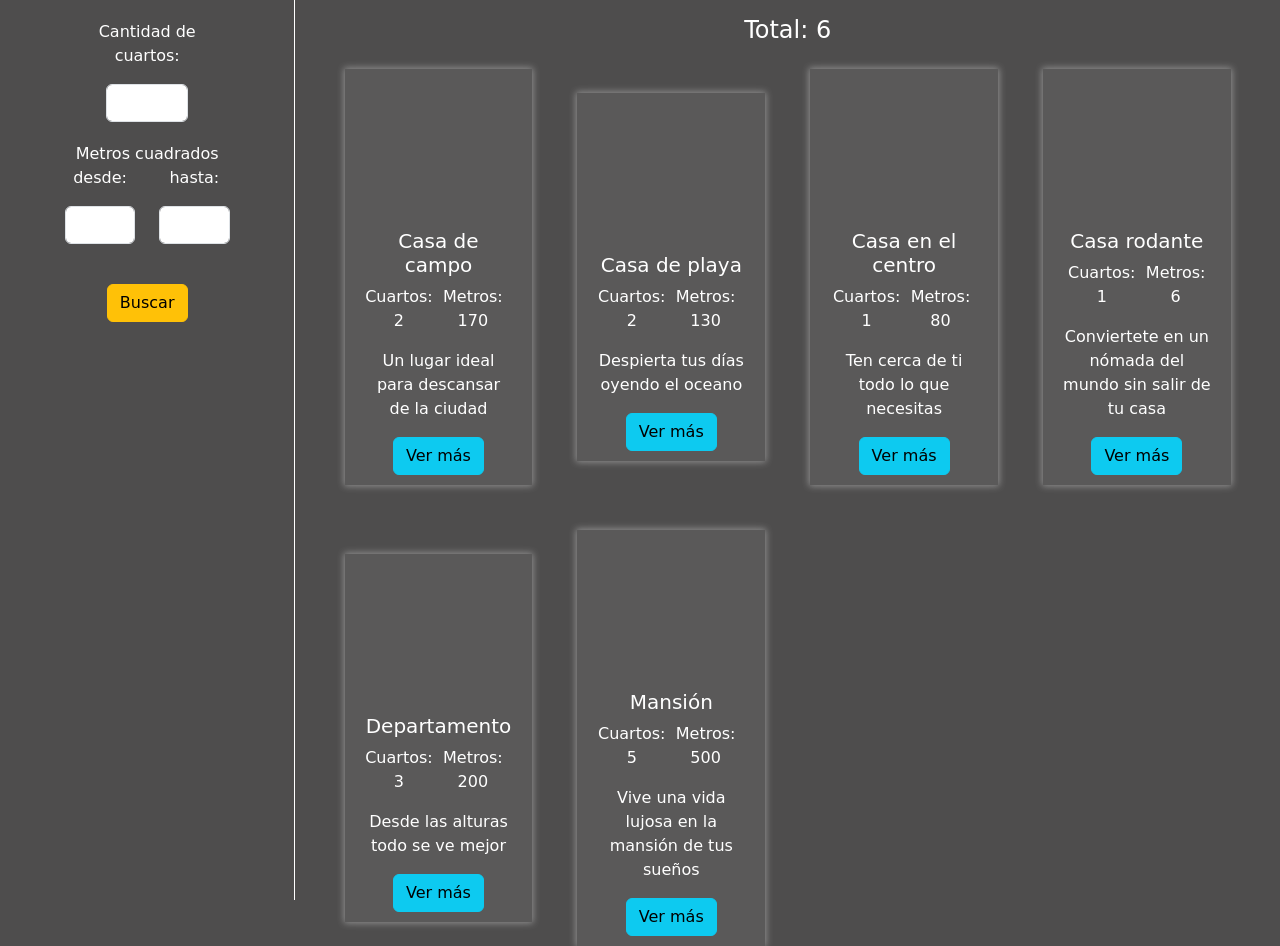
==== index.html @ bcbd1ad9 "commit inmobiliaria" ====
<!DOCTYPE html>
<html lang="en">
  <head>
    <meta charset="UTF-8" />
    <meta http-equiv="X-UA-Compatible" content="IE=edge" />
    <meta name="viewport" content="width=device-width, initial-scale=1.0" />
    <title>Document</title>
    <link
      href="https://cdn.jsdelivr.net/npm/bootstrap@5.1.3/dist/css/bootstrap.min.css"
      rel="stylesheet"
      integrity="sha384-1BmE4kWBq78iYhFldvKuhfTAU6auU8tT94WrHftjDbrCEXSU1oBoqyl2QvZ6jIW3"
      crossorigin="anonymous"
    />
    <link rel="stylesheet" href="assets/css/estilos.css" />
  </head>

  <body>
    <nav>
      <section>
        <div>
          <p>Cantidad de cuartos:</p>
          <input
            id="numRooms"
            min="0"
            class="form-control w-50 m-auto"
            type="number"
          />
        </div>
        <div>
          <span>Metros cuadrados </span>
          <div class="d-flex">
            <div class="me-4">
              <p>desde:</p>
              <input
                min="0"
                id="minMeters"
                class="form-control"
                type="number"
              />
            </div>
            <div>
              <p>hasta:</p>
              <input
                min="0"
                id="maxMeters"
                class="form-control"
                type="number"
              />
            </div>
          </div>
        </div>
      </section>

      <button class="btn btn-warning" id="filterBtn">Buscar</button>
    </nav>

    <section id="Propiedades">
      <h4 class="py-3 counter">Total: <span id="totalProperties">0</span></h4>

      <div class="propiedades">
        <div class="propiedad">
          <div
            class="img"
            style="
              background-image: url('https://resizer.glanacion.com/resizer/fhK-tSVag_8UGJjPMgWrspslPoU=/768x0/filters:quality(80)/cloudfront-us-east-1.images.arcpublishing.com/lanacionar/CUXVMXQE4JD5XIXX4X3PDZAVMY.jpg');
            "
          ></div>
          <section>
            <h5>Mansión</h5>
            <div class="d-flex justify-content-between">
              <p>Cuartos: 2</p>
              <p>Metros: 170</p>
            </div>
            <p class="my-3">Mansión gigante</p>
            <button class="btn btn-info">Ver más</button>
          </section>
        </div>
      </div>
    </section>

    <script src="assets/js/index.js"></script>
  </body>
</html>
---- assets/css/estilos.css ----
*{
    text-align: center;
}

body{
    background: #4e4d4d;
    color: white;
    display: grid;
    grid-template-columns: 3fr 10fr;
    width:100vw;
}

nav{
    padding: 20px 15%; 
    border-right: solid 1px white;
    height:100vh
}

nav section {
    justify-content: space-around;
    width: 80%;
    margin: auto;

}
nav div{
    margin-bottom: 20px;
}


/* Propiedades */

.propiedades {
    padding: 0px 5%;
    display:grid;
    grid-template-columns: repeat(4, 1fr);
    gap: 45px
}
.propiedad{ 
    margin: auto;
    background: rgba(255, 255, 255, 0.068);
    box-shadow: 0px 0px 7px 1px rgba(255, 255, 255, 0.39);
}
.propiedad .img{
    height: 150px;
    background-size: cover;
    background-position: center;
}
.propiedad section{
    padding: 10px 20px;
}

.propiedad section p{
    margin: 0px
}
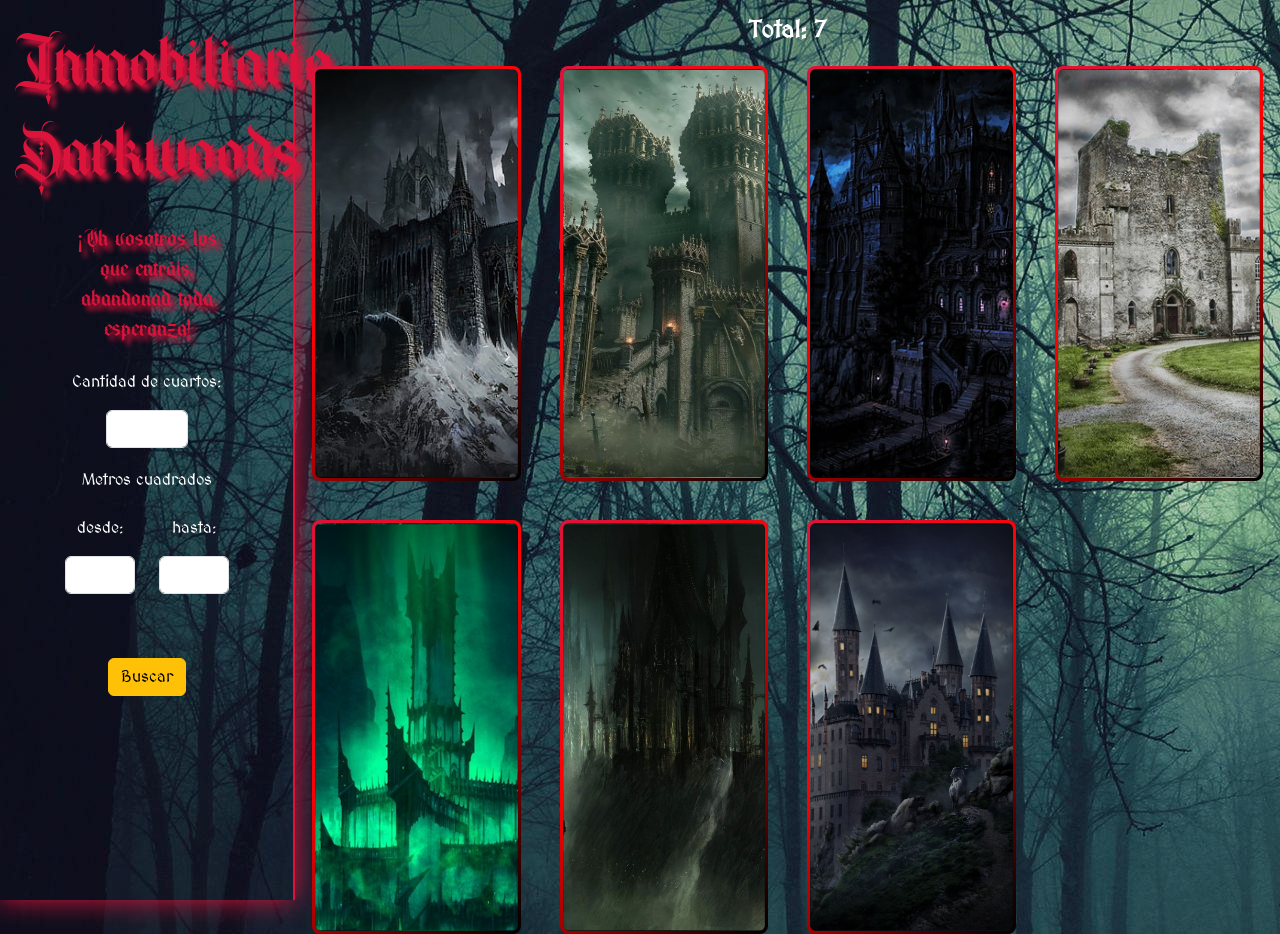
==== commit 2075f29e: "personalización estilo" ====
--- a/index.html
+++ b/index.html
@@ -4,19 +4,29 @@
     <meta charset="UTF-8" />
     <meta http-equiv="X-UA-Compatible" content="IE=edge" />
     <meta name="viewport" content="width=device-width, initial-scale=1.0" />
-    <title>Document</title>
+    <title>Inmobiliaria Darkwoods</title>
     <link
       href="https://cdn.jsdelivr.net/npm/bootstrap@5.1.3/dist/css/bootstrap.min.css"
       rel="stylesheet"
       integrity="sha384-1BmE4kWBq78iYhFldvKuhfTAU6auU8tT94WrHftjDbrCEXSU1oBoqyl2QvZ6jIW3"
       crossorigin="anonymous"
     />
-    <link rel="stylesheet" href="assets/css/estilos.css" />
+    <link rel="stylesheet" href="/assets/css/style.css" />
+    <link rel="preconnect" href="https://fonts.googleapis.com" />
+    <link rel="preconnect" href="https://fonts.gstatic.com" crossorigin />
+    <link
+      href="https://fonts.googleapis.com/css2?family=MedievalSharp&display=swap"
+      rel="stylesheet"
+    />
   </head>
-
   <body>
     <nav>
       <section>
+        <h1 class="title">Inmobiliaria Darkwoods</h1>
+        <h3 class="subtitle">
+          ¡Oh vosotros los que entráis, abandonad toda esperanza!
+        </h3>
+
         <div>
           <p>Cantidad de cuartos:</p>
           <input
@@ -29,7 +39,7 @@
         <div>
           <span>Metros cuadrados </span>
           <div class="d-flex">
-            <div class="me-4">
+            <div class="me-4 mt-4">
               <p>desde:</p>
               <input
                 min="0"
@@ -38,7 +48,7 @@
                 type="number"
               />
             </div>
-            <div>
+            <div class="mt-4">
               <p>hasta:</p>
               <input
                 min="0"
@@ -51,33 +61,19 @@
         </div>
       </section>
 
-      <button class="btn btn-warning" id="filterBtn">Buscar</button>
+      <button class="btn btn-warning mt-4" id="filterBtn">Buscar</button>
     </nav>
 
     <section id="Propiedades">
       <h4 class="py-3 counter">Total: <span id="totalProperties">0</span></h4>
 
-      <div class="propiedades">
-        <div class="propiedad">
-          <div
-            class="img"
-            style="
-              background-image: url('https://resizer.glanacion.com/resizer/fhK-tSVag_8UGJjPMgWrspslPoU=/768x0/filters:quality(80)/cloudfront-us-east-1.images.arcpublishing.com/lanacionar/CUXVMXQE4JD5XIXX4X3PDZAVMY.jpg');
-            "
-          ></div>
-          <section>
-            <h5>Mansión</h5>
-            <div class="d-flex justify-content-between">
-              <p>Cuartos: 2</p>
-              <p>Metros: 170</p>
-            </div>
-            <p class="my-3">Mansión gigante</p>
-            <button class="btn btn-info">Ver más</button>
-          </section>
+      <div class="properties">
+        <div class="card">
+          <div class="property"></div>
         </div>
       </div>
     </section>
 
-    <script src="assets/js/index.js"></script>
+    <script src="/assets/js/script.js"></script>
   </body>
 </html>
--- a/assets/css/style.css
+++ b/assets/css/style.css
@@ -0,0 +1,191 @@
+@font-face {
+    font-family: "cambridgeregular";
+    src: url("/assets/css/fonts/cambridge-webfont.woff2") format("woff2"),
+      url("/assets/css/fonts/cambridge-webfont.woff") format("woff");
+    font-weight: normal;
+    font-style: normal;
+  }
+  
+  @import url("https://fonts.googleapis.com/css2?family=MedievalSharp&display=swap");
+  * {
+    text-align: center;
+  }
+  
+  body {
+    background-image: url(/assets/img/forestbackground.jpg);
+    color: white;
+    font-family: "MedievalSharp", cursive;
+    display: grid;
+    grid-template-columns: 3fr 10fr;
+    width: 100vw;
+  }
+  
+  nav {
+    padding: 20px 15%;
+    border-right: solid 2px crimson;
+    box-shadow: 0px 0px 25px crimson;
+    height: 100vh;
+  }
+  
+  nav section {
+    justify-content: space-around;
+    width: 80%;
+    margin: auto;
+  }
+  nav div {
+    margin-bottom: 20px;
+  }
+  
+  .title {
+    font-family: cambridgeregular;
+    font-size: 75px;
+    margin-left: -50px;
+    color: crimson;
+    text-shadow: 5px 5px 5px crimson;
+  }
+  
+  .subtitle {
+    font-family: cambridgeregular;
+    font-size: 25px;
+    margin-top: 25px;
+    margin-bottom: 25px;
+    color: crimson;
+    text-shadow: 5px 5px 5px crimson;
+  }
+  
+  /* Propiedades */
+  
+  .properties {
+    padding: 0px 2%;
+    display: grid;
+    grid-template-columns: repeat(4, 1fr);
+    gap: 45px;
+  }
+  .propiedad {
+    margin: auto;
+    background: rgba(255, 255, 255, 0.068);
+    box-shadow: 0px 0px 7px 1px rgba(255, 255, 255, 0.39);
+  }
+  .propiedad .img {
+    height: 150px;
+    background-size: cover;
+    background-position: center;
+  }
+  .propiedad section {
+    padding: 10px 20px;
+  }
+  
+  .propiedad section p {
+    margin: 0px;
+  }
+  
+  @property --rotate {
+    syntax: "<angle>";
+    initial-value: 132deg;
+    inherits: false;
+  }
+  
+  .card {
+    background-image: url(/assets/img/brandarkun.jpg);
+    background-position: center center;
+    background-size: cover;
+    width: var(--card-width);
+    height: var(--card-height);
+    padding: 10px;
+    padding-block: 25px;
+    position: relative;
+    border-radius: 6px;
+    justify-content: center;
+    align-items: center;
+    text-align: center;
+    display: flex;
+    font-size: 1.5em;
+    color: rgb(88 199 250 / 0%);
+    cursor: pointer;
+    font-family: "MedievalSharp", cursive;
+  }
+  
+  .card:hover {
+    color: rgb(220 20 60 / 100%);
+    transition: color 1s;
+  }
+  .card:hover:before,
+  .card:hover:after {
+    animation: none;
+    opacity: 0;
+  }
+  
+  .card::before {
+    content: "";
+    width: 104%;
+    height: 102%;
+    border-radius: 8px;
+    background-image: linear-gradient(var(--rotate), crimson, red 43%, black);
+    position: absolute;
+    z-index: -1;
+    top: -1%;
+    left: -2%;
+    animation: spin 2.5s linear infinite;
+  }
+  
+  .card::after {
+    position: absolute;
+    content: "";
+    top: calc(var(--card-height) / 6);
+    left: 0;
+    right: 0;
+    z-index: -1;
+    height: 100%;
+    width: 100%;
+    margin: 0 auto;
+    transform: scale(0.9);
+    filter: blur(calc(var(--card-height) / 6));
+    background-image: linear-gradient(var(--rotate), crimson, red 43%, #c01b1bf6);
+    opacity: 1;
+    transition: opacity 0.5s;
+    animation: spin 2.5s linear infinite;
+  }
+  
+  .cardContainer {
+    padding: 10px;
+  }
+  
+  .cardContainer:hover {
+    background-color: rgba(0, 0, 0, 0.7);
+    transition: background-color 1s;
+  }
+  
+  .cardContainer:hover:before,
+  .cardContainer:hover:after {
+    animation: none;
+    opacity: 0;
+  }
+  
+  .counter {
+    color: white;
+    font-weight: 700;
+  }
+  
+  @keyframes spin {
+    0% {
+      --rotate: 0deg;
+    }
+    100% {
+      --rotate: 360deg;
+    }
+  }
+  
+  a {
+    color: #212534;
+    text-decoration: none;
+    font-family: sans-serif;
+    font-weight: bold;
+    margin-top: 2rem;
+  }
+  
+  button {
+    background-color: crimson;
+    color: black;
+    border-radius: 10px;
+  }
+  
